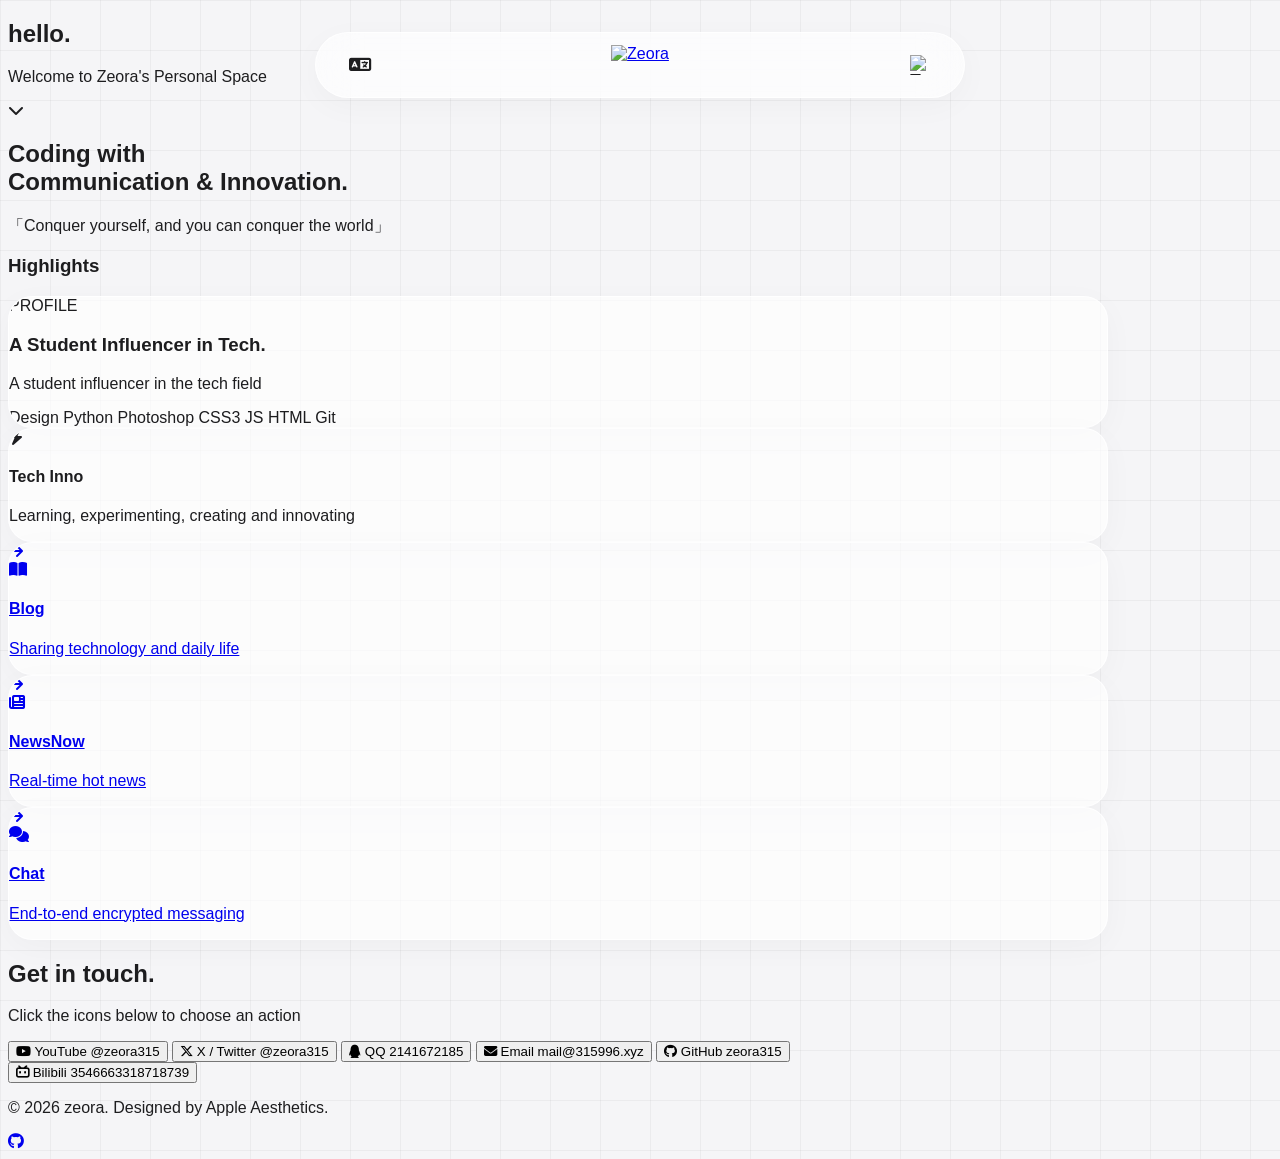
==== en/index.html @ 36304a41 "Add homepage, assets, styles and scripts Add complete static homepage content and assets: English va" ====
<!DOCTYPE html>
<html lang="en">
<head>
    <meta charset="UTF-8">
    <meta name="viewport" content="width=device-width, initial-scale=1.0">
    <title>Zeora | Pro Space</title>
    
    <link href="https://cdn.bootcdn.net/ajax/libs/twitter-bootstrap/5.3.3/css/bootstrap-grid.min.css" rel="stylesheet">
    <link href="https://cdn.bootcdn.net/ajax/libs/font-awesome/6.5.1/css/all.min.css" rel="stylesheet">
    <link href="https://cdn.bootcdn.net/ajax/libs/tailwindcss/2.2.19/tailwind.min.css" rel="stylesheet">

    <link rel="stylesheet" href="style.css">
</head>
<body class="antialiased">

    <div id="toast"><i class="fa-solid fa-circle-check text-green-400"></i> <span id="toast-msg">Copied successfully</span></div>

    <!-- Navigation -->
    <nav class="navbar">
        <div class="navbar-container">
            <!-- Left: Language Switch -->
            <div class="language-menu-container">
                <button class="navbar-item language-toggle" id="language-toggle" title="Switch Language">
                    <i class="fa-solid fa-language"></i>
                </button>
                <div class="language-menu" id="language-menu">
                    <div class="language-menu-item" data-lang="zh-CN">
                        <span class="language-code">中</span>
                        <div class="language-info">
                            <div class="language-name">Simplified Chinese (China)</div>
                            <div class="language-code-full">ZH-CN</div>
                        </div>
                        <i class="fa-solid fa-check language-check"></i>
                    </div>
                    <div class="language-menu-item active" data-lang="en">
                        <span class="language-code">En</span>
                        <div class="language-info">
                            <div class="language-name">English (Global)</div>
                            <div class="language-code-full">EN</div>
                        </div>
                    </div>
                </div>
            </div>
            
            <!-- Middle: Brand Logo -->
            <a href="#" class="navbar-logo" onclick="scrollToTop()">
                <img src="img/zeora-logo-light.png" alt="Zeora" class="logo-light">
                <img src="img/zeora-logo-dark.png" alt="Zeora" class="logo-dark">
            </a>
            
            <!-- Right: Theme Toggle -->
            <button class="navbar-item theme-toggle" id="theme-toggle" aria-label="Toggle Theme">
                <img src="img/theme-toggle-icon.svg" alt="Toggle Theme" class="theme-icon-svg">
            </button>
        </div>
    </nav>

    <div id="contact-modal" class="modal-overlay" onclick="closeModal(event)">
        <div class="ios-action-sheet" onclick="event.stopPropagation()">
            <div id="modal-icon" class="mb-4 text-4xl" style="color: var(--text-primary);"></div>
            <h3 id="modal-title" class="text-xl font-bold mb-1" style="color: var(--text-primary);">Contact</h3>
            <p id="modal-value" class="text-sm mb-6 break-all" style="color: var(--text-secondary);">ID / Link</p>
            
            <div class="space-y-3">
                <button id="btn-copy" class="action-btn btn-secondary" onclick="handleCopy()">
                    <i class="fa-regular fa-copy mr-2"></i> Copy ID / Account
                </button>
                <button id="btn-go" class="action-btn btn-primary" onclick="handleGo()">
                    <i class="fa-solid fa-arrow-up-right-from-square mr-2"></i> Go to Link
                </button>
                <button id="btn-cancel" class="text-sm mt-4 transition-colors modal-cancel-btn" onclick="closeModalDirect()" style="color: var(--text-secondary);">Cancel</button>
            </div>
        </div>
    </div>

    <section class="h-screen w-full flex flex-col justify-center items-center relative">
        <div class="text-center z-10">
            <h1 id="hero-text" class="text-7xl md:text-9xl font-bold tracking-tighter text-black mb-6 select-none mix-blend-darken">
                hello.
            </h1>
            <p id="hero-subtitle" class="text-gray-500 text-sm md:text-base tracking-[0.3em] uppercase font-medium reveal-up" style="transition-delay: 0.2s;">
                Welcome to Zeora's Personal Space
            </p>
        </div>

        <div class="absolute bottom-12 animate-bounce cursor-pointer opacity-40 hover:opacity-100 transition-opacity" onclick="scrollToId('philosophy')">
            <i class="fa-solid fa-chevron-down text-2xl"></i>
        </div>
    </section>

    <div class="container mx-auto px-4 pb-32" style="max-width: 1100px;">

        <div id="philosophy" class="row justify-content-center py-24 md:py-32">
            <div class="col-12 col-md-10 col-lg-8 text-center reveal-up">
                <h2 id="philosophy-title" class="text-3xl md:text-5xl font-semibold leading-tight text-black mb-8">
                    Coding with <br><span class="text-transparent bg-clip-text bg-gradient-to-r from-blue-500 to-purple-600">Communication & Innovation.</span>
                </h2>
                <p id="philosophy-quote" class="text-lg text-gray-500 font-light leading-relaxed">
                    「Conquer yourself, and you can conquer the world」
                </p>
            </div>
        </div>

        <div class="mb-32">
            <div class="row g-4">
                <div class="col-12 mb-2 reveal-up"><h3 id="highlights-title" class="text-xs font-bold text-gray-400 uppercase tracking-widest pl-2">Highlights</h3></div>

                <div class="col-12 col-md-8 reveal-up">
                    <div class="bento-card p-8 md:p-10 flex flex-col justify-between">
                        <div>
                            <span class="inline-block px-3 py-1 bg-black text-white text-xs font-bold rounded-full mb-4">PROFILE</span>
                            <h3 id="profile-title" class="text-3xl font-bold mb-4 text-black">A Student Influencer in Tech.</h3>
                            <p id="profile-desc" class="text-gray-500 leading-relaxed">A student influencer in the tech field</p>
                        </div>
                        <div class="mt-8 flex flex-wrap gap-3">
                            <span class="px-3 py-1 bg-gray-100 rounded-lg text-xs text-gray-600 font-mono">Design</span>
                            <span class="px-3 py-1 bg-gray-100 rounded-lg text-xs text-gray-600 font-mono">Python</span>
                            <span class="px-3 py-1 bg-gray-100 rounded-lg text-xs text-gray-600 font-mono">Photoshop</span>
                            <span class="px-3 py-1 bg-gray-100 rounded-lg text-xs text-gray-600 font-mono">CSS3</span>
                            <span class="px-3 py-1 bg-gray-100 rounded-lg text-xs text-gray-600 font-mono">JS</span>
                            <span class="px-3 py-1 bg-gray-100 rounded-lg text-xs text-gray-600 font-mono">HTML</span>
                            <span class="px-3 py-1 bg-gray-100 rounded-lg text-xs text-gray-600 font-mono">Git</span>
                        </div>
                    </div>
                </div>

                <div class="col-12 col-md-4 reveal-up" style="transition-delay: 100ms;">
                    <div class="bento-card p-8">
                        <div class="h-full flex flex-col justify-between">
                            <i class="fa-solid fa-bolt text-4xl text-blue-500 opacity-90"></i>
                            <div>
                                <h4 id="tech-inno-title" class="text-2xl font-bold mb-1 text-black">Tech Inno</h4>
                                <p id="tech-inno-desc" class="text-gray-500 text-sm">Learning, experimenting, creating and innovating</p>
                            </div>
                        </div>
                    </div>
                </div>

                <div class="col-12 col-md-4 reveal-up" style="transition-delay: 200ms;">
                    <a href="http://blog.315996.xyz" class="block h-full group">
                        <div class="bento-card p-8 relative">
                            <div class="absolute top-4 right-4 bg-gray-100 w-10 h-10 rounded-full flex items-center justify-center group-hover:bg-black group-hover:text-white transition-colors">
                                <i class="fa-solid fa-arrow-right"></i>
                            </div>
                            <div class="mt-12">
                                <i class="fa-solid fa-book-open text-3xl mb-4 text-gray-800"></i>
                                <h4 id="blog-title" class="text-xl font-bold text-black">Blog</h4>
                                <p id="blog-desc" class="text-sm text-gray-500 mt-2">Sharing technology and daily life</p>
                            </div>
                        </div>
                    </a>
                </div>

                <div class="col-12 col-md-4 reveal-up" style="transition-delay: 300ms;">
                    <a href="https://news.zeora.top/" class="block h-full group">
                        <div class="bento-card p-8 relative">
                            <div class="absolute top-4 right-4 bg-gray-100 w-10 h-10 rounded-full flex items-center justify-center group-hover:bg-black group-hover:text-white transition-colors">
                                <i class="fa-solid fa-arrow-right"></i>
                            </div>
                            <div class="mt-12">
                                <i class="fa-solid fa-newspaper text-3xl mb-4 text-gray-800"></i>
                                <h4 id="news-title" class="text-xl font-bold text-black">NewsNow</h4>
                                <p id="news-desc" class="text-sm text-gray-500 mt-2">Real-time hot news</p>
                            </div>
                        </div>
                    </a>
                </div>

                <div class="col-12 col-md-4 reveal-up" style="transition-delay: 400ms;">
                     <a href="https://chat.315996.xyz/" class="block h-full group">
                        <div class="bento-card p-8 relative">
                            <div class="absolute top-4 right-4 bg-gray-100 w-10 h-10 rounded-full flex items-center justify-center group-hover:bg-black group-hover:text-white transition-colors">
                                <i class="fa-solid fa-arrow-right"></i>
                            </div>
                            <div class="mt-12">
                                <i class="fa-solid fa-comments text-3xl mb-4 text-gray-800"></i>
                                <h4 id="chat-title" class="text-xl font-bold text-black">Chat</h4>
                                <p id="chat-desc" class="text-sm text-gray-500 mt-2">End-to-end encrypted messaging</p>
                            </div>
                        </div>
                    </a>
                </div>
            </div>
        </div>




    </div>

    <footer class="bg-white border-t border-gray-100 py-20">
        <div class="container mx-auto px-4" style="max-width: 900px;">
            <div class="reveal-up text-center">
                <h2 id="contact-title" class="text-4xl font-bold mb-2 tracking-tight text-black">Get in touch.</h2>
                <p id="contact-desc" class="text-gray-500 mb-12">Click the icons below to choose an action</p>

                <div class="grid grid-cols-2 md:grid-cols-3 gap-4">
                    
                    <button onclick="openModal('youtube', '@zeora315', 'https://youtube.com/@zeora315', 'fa-brands fa-youtube', '#FF0000')" 
                        class="group p-6 rounded-2xl bg-gray-50 hover:bg-gray-100 transition-all flex flex-col items-center justify-center border border-transparent hover:border-gray-200">
                        <i class="fa-brands fa-youtube text-3xl text-gray-400 group-hover:text-[#FF0000] mb-3 transition-colors"></i>
                        <span class="font-bold text-gray-700">YouTube</span>
                        <span class="text-xs text-gray-400 mt-1">@zeora315</span>
                    </button>

                    <button onclick="openModal('twitter', '@zeora315', 'https://twitter.com/zeora315', 'fa-brands fa-x-twitter', '#000000')" 
                        class="group p-6 rounded-2xl bg-gray-50 hover:bg-gray-100 transition-all flex flex-col items-center justify-center border border-transparent hover:border-gray-200">
                        <i class="fa-brands fa-x-twitter text-3xl text-gray-400 group-hover:text-black mb-3 transition-colors"></i>
                        <span class="font-bold text-gray-700">X / Twitter</span>
                        <span class="text-xs text-gray-400 mt-1">@zeora315</span>
                    </button>

                    <button onclick="openModal('qq', '2141672185', null, 'fa-brands fa-qq', '#12B7F5')" 
                        class="group p-6 rounded-2xl bg-gray-50 hover:bg-gray-100 transition-all flex flex-col items-center justify-center border border-transparent hover:border-gray-200">
                        <i class="fa-brands fa-qq text-3xl text-gray-400 group-hover:text-[#12B7F5] mb-3 transition-colors"></i>
                        <span class="font-bold text-gray-700">QQ</span>
                        <span class="text-xs text-gray-400 mt-1">2141672185</span>
                    </button>

                    <button onclick="openModal('email', 'mail@315996.xyz', 'mailto:mail@315996.xyz', 'fa-solid fa-envelope', '#555')" 
                        class="group p-6 rounded-2xl bg-gray-50 hover:bg-gray-100 transition-all flex flex-col items-center justify-center border border-transparent hover:border-gray-200">
                        <i class="fa-solid fa-envelope text-3xl text-gray-400 group-hover:text-gray-600 mb-3 transition-colors"></i>
                        <span class="font-bold text-gray-700">Email</span>
                        <span class="text-xs text-gray-400 mt-1 text-nowrap overflow-hidden w-full text-ellipsis">mail@315996.xyz</span>
                    </button>

                    <button onclick="openModal('github', 'zeora315', 'https://github.com/zeora315', 'fa-brands fa-github', '#181717')" 
                        class="group p-6 rounded-2xl bg-gray-50 hover:bg-gray-100 transition-all flex flex-col items-center justify-center border border-transparent hover:border-gray-200">
                        <i class="fa-brands fa-github text-3xl text-gray-400 group-hover:text-[#181717] mb-3 transition-colors"></i>
                        <span class="font-bold text-gray-700">GitHub</span>
                        <span class="text-xs text-gray-400 mt-1">zeora315</span>
                    </button>

                    <button onclick="openModal('bilibili', '3546663318718739', 'https://space.bilibili.com/3546663318718739', 'fa-brands fa-bilibili', '#fb7299')" 
                        class="group p-6 rounded-2xl bg-gray-50 hover:bg-gray-100 transition-all flex flex-col items-center justify-center border border-transparent hover:border-gray-200">
                        <i class="fa-brands fa-bilibili text-3xl text-gray-400 group-hover:text-[#fb7299] mb-3 transition-colors"></i>
                        <span class="font-bold text-gray-700">Bilibili</span>
                        <span class="text-xs text-gray-400 mt-1">3546663318718739</span>
                    </button>
                    
                </div>
                
                <div class="mt-20 text-sm text-gray-300 font-mono">
                    <p id="footer-copyright">&copy; 2026 zeora. Designed by Apple Aesthetics.</p>
                    <a href="https://github.com/miea1/homepage" target="_blank" rel="noopener noreferrer" class="inline-block mt-5 text-gray-400 hover:text-black transition-colors" title="View Source on GitHub">
                        <i class="fa-brands fa-github text-xl"></i>
                    </a>
                </div>
            </div>
        </div>
    </footer>

    <script src="script.js"></script>
    <script src="//code.tidio.co/z06vvonxhho9hhmksolxii9adflht4ob.js" async></script>
</body>
</html>
---- en/style.css ----
/* =========================================
   Custom Design System (Apple Geek Style)
========================================= */

/* Light Mode Variables */
:root {
    --bg-color: #f5f5f7;
    --grid-color: rgba(0, 0, 0, 0.04);
    --text-primary: #1d1d1f;
    --text-secondary: #86868b;
    --accent-blue: #0071e3;
    --card-bg: rgba(255, 255, 255, 0.65);
    --card-border: rgba(255, 255, 255, 0.8);
    --card-shadow: rgba(0, 0, 0, 0.03);
    --card-hover-bg: rgba(255, 255, 255, 0.85);
    --card-hover-shadow: rgba(0, 0, 0, 0.06);
    --modal-bg: rgba(255, 255, 255, 0.9);
    --modal-overlay: rgba(0, 0, 0, 0.3);
    --btn-secondary-bg: #f2f2f7;
    --btn-secondary-hover: #e5e5ea;
    --tag-bg: #f3f4f6;
    --tag-text: #4b5563;
    --footer-border: #f3f4f6;
    --icon-filter: invert(0%);
}

/* Dark Mode Variables */
[data-theme="dark"] {
    --bg-color: #0d0d0f;
    --grid-color: rgba(255, 255, 255, 0.03);
    --text-primary: #f5f5f7;
    --text-secondary: #a1a1a6;
    --accent-blue: #0a84ff;
    --card-bg: rgba(30, 30, 32, 0.65);
    --card-border: rgba(255, 255, 255, 0.1);
    --card-shadow: rgba(0, 0, 0, 0.3);
    --card-hover-bg: rgba(40, 40, 42, 0.85);
    --card-hover-shadow: rgba(0, 0, 0, 0.5);
    --modal-bg: rgba(44, 44, 46, 0.95);
    --modal-overlay: rgba(0, 0, 0, 0.6);
    --btn-secondary-bg: #3a3a3c;
    --btn-secondary-hover: #48484a;
    --tag-bg: #2c2c2e;
    --tag-text: #a1a1a6;
    --footer-border: #2c2c2e;
    --icon-filter: invert(100%);
}

body {
    background-color: var(--bg-color);
    background-image: 
        linear-gradient(var(--grid-color) 1px, transparent 1px),
        linear-gradient(90deg, var(--grid-color) 1px, transparent 1px);
    background-size: 50px 50px;
    color: var(--text-primary);
    font-family: "SF Pro Display", "SF Pro Text", -apple-system, BlinkMacSystemFont, "Segoe UI", Roboto, sans-serif;
    -webkit-font-smoothing: antialiased;
    overflow-x: hidden;
}

/* Hide scrollbar but keep functionality */
::-webkit-scrollbar { width: 0px; }

/* === Animation System (Optimized: Softer) === */
.reveal-up {
    opacity: 0;
    transform: translateY(30px) scale(0.98); 
    transition: all 1.0s cubic-bezier(0.2, 0.8, 0.2, 1);
    filter: blur(8px);
}
.reveal-up.active {
    opacity: 1;
    transform: translateY(0) scale(1);
    filter: blur(0);
}

/* Hello Rotation */
#hero-text { transition: all 0.6s cubic-bezier(0.34, 1.56, 0.64, 1); }

/* === Bento Card Styles (Core) === */
.bento-card {
    background: var(--card-bg);
    backdrop-filter: blur(25px) saturate(180%);
    -webkit-backdrop-filter: blur(25px) saturate(180%);
    border: 1px solid var(--card-border);
    box-shadow: 0 8px 32px var(--card-shadow);
    border-radius: 24px;
    transition: transform 0.4s cubic-bezier(0.25, 0.8, 0.25, 1), box-shadow 0.4s ease, background 0.3s ease;
    height: 100%;
    overflow: hidden;
    position: relative;
}

.bento-card:hover {
    transform: translateY(-4px) scale(1.005);
    box-shadow: 0 16px 48px var(--card-hover-shadow);
    background: var(--card-hover-bg);
    z-index: 10;
}

/* iOS Style Action Sheet Modal */
.modal-overlay {
    position: fixed;
    top: 0; left: 0; right: 0; bottom: 0;
    background: var(--modal-overlay);
    backdrop-filter: blur(4px);
    z-index: 999;
    opacity: 0;
    pointer-events: none;
    transition: opacity 0.3s ease;
    display: flex;
    align-items: center;
    justify-content: center;
}
.modal-overlay.open { opacity: 1; pointer-events: auto; }

.ios-action-sheet {
    background: var(--modal-bg);
    backdrop-filter: blur(30px);
    width: 90%;
    max-width: 360px;
    border-radius: 20px;
    box-shadow: 0 20px 60px rgba(0,0,0,0.4);
    transform: scale(0.9) translateY(20px);
    opacity: 0;
    transition: all 0.3s cubic-bezier(0.175, 0.885, 0.32, 1.275);
    padding: 24px;
    text-align: center;
}
.modal-overlay.open .ios-action-sheet {
    transform: scale(1) translateY(0);
    opacity: 1;
}

.action-btn {
    display: block;
    width: 100%;
    padding: 14px;
    margin-top: 10px;
    border-radius: 12px;
    font-weight: 600;
    font-size: 16px;
    transition: background 0.2s;
    border: none;
    cursor: pointer;
}
.btn-primary { background: var(--accent-blue); color: white; }
.btn-secondary { background: var(--btn-secondary-bg); color: var(--text-primary); }
.btn-primary:hover { background: var(--accent-blue); filter: brightness(1.1); }
.btn-secondary:hover { background: var(--btn-secondary-hover); }

/* Toast Notification */
#toast {
    position: fixed;
    top: 24px;
    left: 50%;
    transform: translateX(-50%) translateY(-100px);
    background: rgba(0,0,0,0.8);
    color: white;
    padding: 12px 24px;
    border-radius: 50px;
    font-size: 14px;
    box-shadow: 0 10px 30px rgba(0,0,0,0.1);
    transition: transform 0.4s cubic-bezier(0.175, 0.885, 0.32, 1.275);
    z-index: 2000;
    display: flex;
    align-items: center;
    gap: 10px;
}
#toast.show { transform: translateX(-50%) translateY(0); }

/* Theme Toggle Button - Navigation Bar Style */
.theme-toggle {
    width: 40px;
    height: 40px;
    border-radius: 50%;
    background: none;
    border: none;
    cursor: pointer;
    display: flex;
    align-items: center;
    justify-content: center;
    transition: all 0.3s cubic-bezier(0.25, 0.8, 0.25, 1);
    color: var(--text-primary);
    padding: 0;
    margin: 0;
}

.theme-toggle:hover {
    transform: scale(1.1) rotate(15deg);
    background: rgba(255, 255, 255, 0.1);
}

[data-theme="dark"] .theme-toggle:hover {
    background: rgba(255, 255, 255, 0.05);
}

.theme-toggle i {
    font-size: 18px;
    transition: transform 0.3s ease;
}

.theme-toggle:active i {
    transform: scale(0.9);
}

/* Dark Mode Specific Style Adjustments */
[data-theme="dark"] .text-black { color: var(--text-primary) !important; }
[data-theme="dark"] .text-gray-500 { color: var(--text-secondary) !important; }
[data-theme="dark"] .text-gray-400 { color: #8e8e93 !important; }
[data-theme="dark"] .text-gray-300 { color: #636366 !important; }
[data-theme="dark"] .text-gray-800 { color: #f5f5f7 !important; }
[data-theme="dark"] .text-gray-700 { color: #e5e5ea !important; }
[data-theme="dark"] .text-gray-600 { color: #a1a1a6 !important; }
[data-theme="dark"] .bg-gray-50 { background-color: var(--tag-bg) !important; }
[data-theme="dark"] .bg-gray-100 { background-color: var(--tag-bg) !important; }
[data-theme="dark"] .bg-gray-200 { background-color: var(--timeline-line) !important; }
[data-theme="dark"] .bg-gray-300 { background-color: var(--timeline-dot) !important; }
[data-theme="dark"] .border-gray-100 { border-color: var(--footer-border) !important; }
[data-theme="dark"] .border-gray-200 { border-color: var(--timeline-line) !important; }
[data-theme="dark"] .bg-white { background-color: var(--bg-color) !important; }
[data-theme="dark"] .bg-blue-50 { background-color: rgba(10, 132, 255, 0.15) !important; }
[data-theme="dark"] .text-blue-600 { color: var(--accent-blue) !important; }
[data-theme="dark"] footer { background-color: var(--bg-color) !important; }
[data-theme="dark"] .group:hover .bg-gray-100 { background-color: var(--btn-secondary-hover) !important; }
[data-theme="dark"] .hover\:text-gray-600:hover { color: #a1a1a6 !important; }
[data-theme="dark"] .hover\:text-black:hover { color: var(--text-primary) !important; }
[data-theme="dark"] .group:hover .text-gray-400 { color: var(--text-secondary) !important; }
[data-theme="dark"] .border-blue-500 { border-color: var(--accent-blue) !important; }

/* Modal Cancel Button Hover Effect */
.modal-cancel-btn {
    background: none;
    border: none;
    cursor: pointer;
    padding: 8px 16px;
}
.modal-cancel-btn:hover {
    color: var(--text-primary) !important;
}

/* Navigation Bar Styles */
.navbar {
    position: fixed;
    top: 32px;
    left: 50%;
    transform: translateX(-50%);
    z-index: 1000;
    width: 95%;
    max-width: 650px;
}

.navbar-container {
    display: flex;
    align-items: center;
    justify-content: space-between;
    background: var(--card-bg);
    backdrop-filter: blur(20px) saturate(180%);
    -webkit-backdrop-filter: blur(20px) saturate(180%);
    border: 1px solid var(--card-border);
    border-radius: 50px;
    padding: 12px 24px;
    box-shadow: 0 8px 32px var(--card-shadow);
    transition: all 0.4s cubic-bezier(0.34, 1.56, 0.64, 1);
    position: relative;
    z-index: 1;
}

/* Navigation Bar Button统一样式 - 唯一有效定义 */
.navbar-item {
    background: none;
    border: none;
    color: var(--text-primary);
    font-size: 18px;
    cursor: pointer;
    width: 40px;
    height: 40px;
    display: flex;
    align-items: center;
    justify-content: center;
    border-radius: 50%;
    transition: all 0.4s cubic-bezier(0.34, 1.56, 0.64, 1);
    position: relative;
    padding: 0;
    margin: 0;
    box-sizing: border-box;
}

/* Theme Toggle Button Image Style */
#theme-toggle img,
.theme-toggle img {
    width: 20px;
    height: 20px;
    filter: var(--icon-filter);
    display: block;
}

/* Language Toggle Button */
#language-toggle {
    display: flex;
    align-items: center;
    justify-content: center;
    padding: 0;
    margin: 0;
}

#language-toggle i {
    font-size: 18px;
    display: block;
}

.navbar-container:hover {
    transform: scale(1.03);
    box-shadow: 0 12px 48px var(--card-hover-shadow);
}

.navbar-item:hover {
    background: rgba(255, 255, 255, 0.1);
    transform: scale(1.15);
}

[data-theme="dark"] .navbar-item:hover {
    background: rgba(255, 255, 255, 0.05);
}

/* Language Toggle Button */
.language-menu-container {
    position: relative;
}

.language-toggle {
    display: flex;
    align-items: center;
    justify-content: center;
    gap: 0;
}

/* Language Dropdown Menu */
.language-menu {
    position: absolute;
    top: 100%;
    left: 0;
    margin-top: 12px;
    background: var(--card-bg);
    backdrop-filter: blur(20px) saturate(180%);
    -webkit-backdrop-filter: blur(20px) saturate(180%);
    border: 1px solid var(--card-border);
    border-radius: 12px;
    box-shadow: 0 12px 48px var(--card-shadow);
    min-width: 240px;
    opacity: 0;
    visibility: hidden;
    transform: translateY(-10px);
    transition: all 0.3s cubic-bezier(0.25, 0.8, 0.25, 1);
    z-index: 1001;
    overflow: hidden;
}

.language-menu.show {
    opacity: 1;
    visibility: visible;
    transform: translateY(0);
}

.language-menu-item {
    display: flex;
    align-items: center;
    padding: 12px 16px;
    cursor: pointer;
    transition: all 0.3s ease;
    position: relative;
}

.language-menu-item:hover {
    background: rgba(255, 255, 255, 0.1);
}

[data-theme="dark"] .language-menu-item:hover {
    background: rgba(255, 255, 255, 0.05);
}

.language-menu-item.active {
    background: rgba(10, 132, 255, 0.1);
}

.language-code {
    font-size: 16px;
    font-weight: bold;
    margin-right: 12px;
    width: 24px;
    text-align: center;
}

.language-info {
    flex: 1;
}

.language-name {
    font-size: 14px;
    font-weight: 500;
    color: var(--text-primary);
}

.language-code-full {
    font-size: 12px;
    color: var(--text-secondary);
    margin-top: 2px;
}

.language-check {
    font-size: 14px;
    color: var(--accent-blue);
    opacity: 0;
    visibility: hidden;
    transition: all 0.3s ease;
}

.language-menu-item.active .language-check {
    opacity: 1;
    visibility: visible;
}

/* Brand Logo */
.navbar-logo {
    display: flex;
    align-items: center;
    justify-content: center;
    cursor: pointer;
    transition: transform 0.4s cubic-bezier(0.34, 1.56, 0.64, 1);
}

.navbar-logo:hover {
    transform: scale(1.1);
}

.navbar-logo img {
    height: 40px;
    transition: opacity 0.3s ease;
}

.logo-light {
    display: none;
}

.logo-dark {
    display: block;
}

[data-theme="dark"] .logo-light {
    display: block;
}

[data-theme="dark"] .logo-dark {
    display: none;
}

/* Responsive Design */
@media (max-width: 480px) {
    .navbar {
        width: 95%;
    }
    
    .navbar-container {
        padding: 8px 16px;
    }
    
    .navbar-logo img {
        height: 32px;
    }
    
    .navbar-item {
        font-size: 16px;
        width: 36px;
        height: 36px;
        transition: all 0.4s cubic-bezier(0.34, 1.56, 0.64, 1);
    }
}
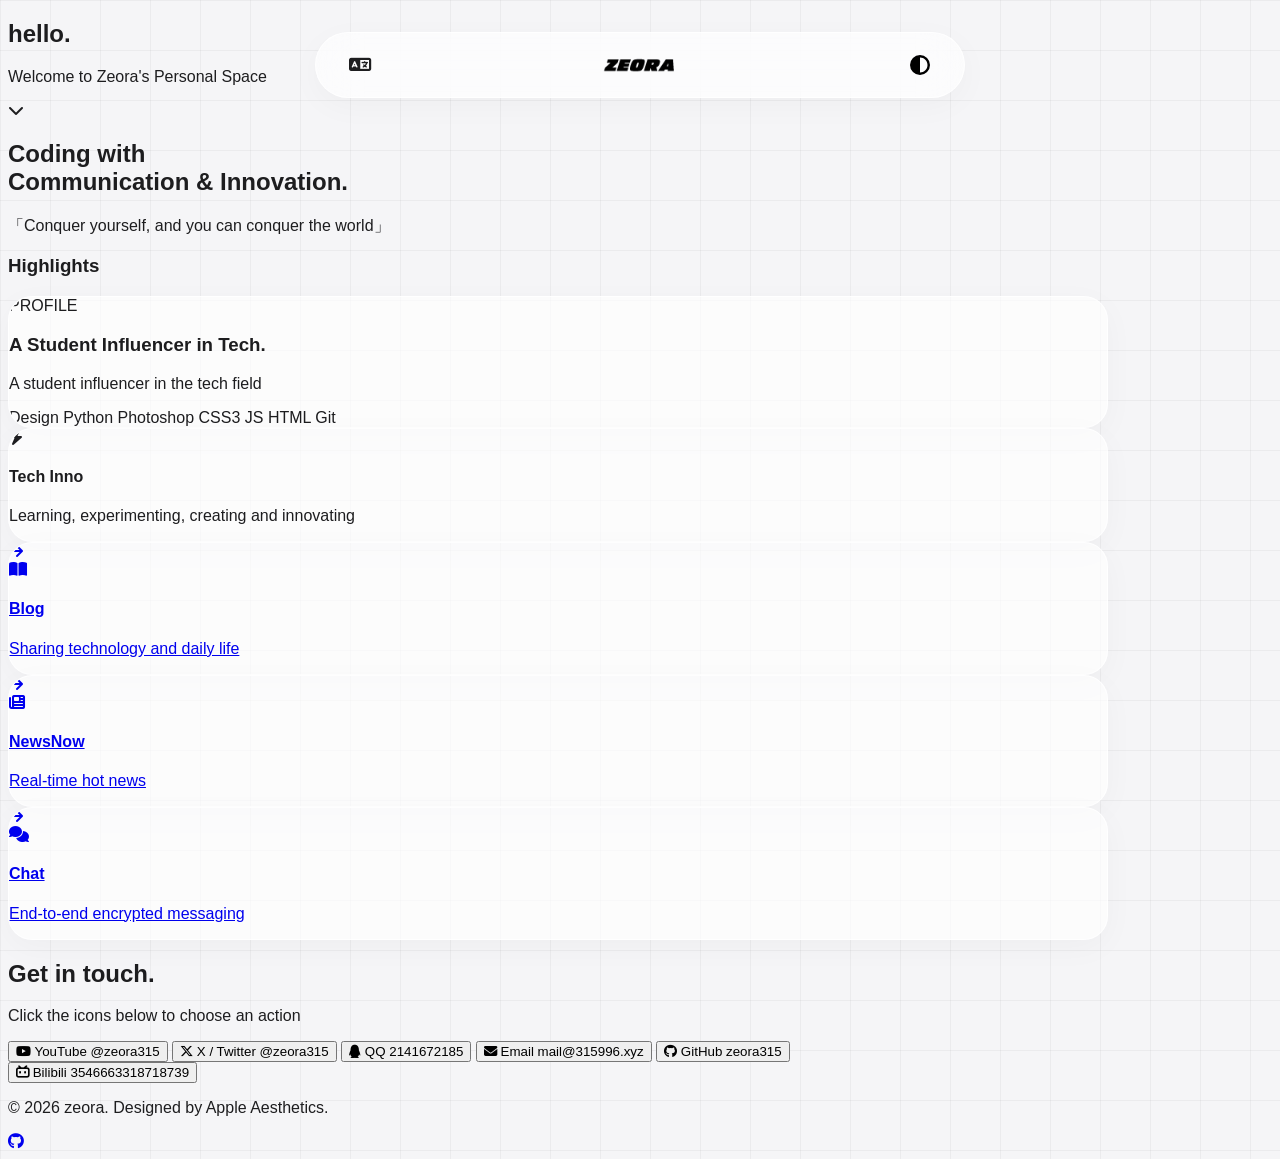
==== commit 06667640: "Add ZNW locale and localized 404 pages Add Classical Chinese (znw) localization and localized 404 pa" ====
--- a/en/index.html
+++ b/en/index.html
@@ -38,6 +38,15 @@
                             <div class="language-name">English (Global)</div>
                             <div class="language-code-full">EN</div>
                         </div>
+                        <i class="fa-solid fa-check language-check"></i>
+                    </div>
+                    <div class="language-menu-item" data-lang="znw">
+                        <span class="language-code">文</span>
+                        <div class="language-info">
+                            <div class="language-name">Classical Chinese (華夏)</div>
+                            <div class="language-code-full">ZNW</div>
+                        </div>
+                        <i class="fa-solid fa-check language-check"></i>
                     </div>
                 </div>
             </div>
